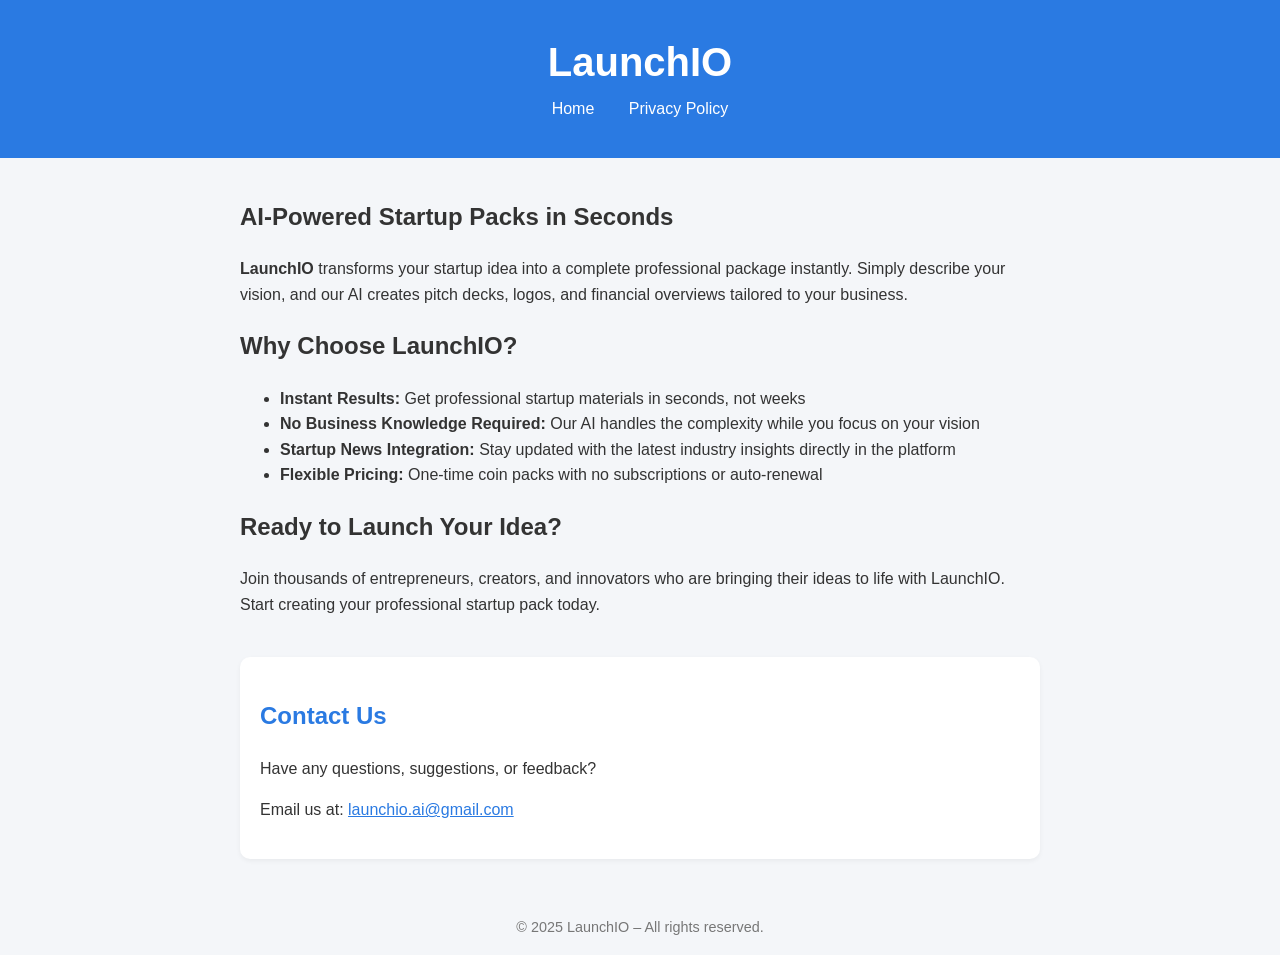
==== index.html @ 21ca0f2a "initial commit" ====
<!DOCTYPE html>
<html lang="en">
<head>
  <meta charset="UTF-8">
  <title>LaunchIO</title>
  <style>
    body {
      font-family: 'Segoe UI', sans-serif;
      margin: 0;
      background-color: #f4f6f9;
      color: #333;
    }
    header {
      background-color: #2a7ae2;
      color: white;
      padding: 40px 20px;
      text-align: center;
    }
    header h1 {
      margin: 0;
      font-size: 2.5em;
    }
    nav {
      margin-top: 15px;
    }
    nav a {
      margin: 0 15px;
      color: white;
      text-decoration: none;
      font-weight: 500;
    }
    main {
      max-width: 800px;
      margin: 40px auto;
      padding: 0 20px;
      line-height: 1.6;
    }
    footer {
      text-align: center;
      margin: 60px 0 20px;
      font-size: 0.9em;
      color: #777;
    }
    .contact {
      background: #fff;
      padding: 20px;
      margin-top: 40px;
      border-radius: 10px;
      box-shadow: 0 2px 5px rgba(0,0,0,0.05);
    }
    .contact h2 {
      color: #2a7ae2;
    }
    .contact a {
      color: #2a7ae2;
    }
  </style>
</head>
<body>
  <header>
    <h1>LaunchIO</h1>
    <nav>
      <a href="index.html">Home</a>
      <a href="privacy.html">Privacy Policy</a>
    </nav>
  </header>

  <main>
    <h2>AI-Powered Startup Packs in Seconds</h2>
    <p><strong>LaunchIO</strong> transforms your startup idea into a complete professional package instantly. Simply describe your vision, and our AI creates pitch decks, logos, and financial overviews tailored to your business.</p>

    <h2>Why Choose LaunchIO?</h2>
    <ul>
      <li><strong>Instant Results:</strong> Get professional startup materials in seconds, not weeks</li>
      <li><strong>No Business Knowledge Required:</strong> Our AI handles the complexity while you focus on your vision</li>
      <li><strong>Startup News Integration:</strong> Stay updated with the latest industry insights directly in the platform</li>
      <li><strong>Flexible Pricing:</strong> One-time coin packs with no subscriptions or auto-renewal</li>
    </ul>

    <h2>Ready to Launch Your Idea?</h2>
    <p>Join thousands of entrepreneurs, creators, and innovators who are bringing their ideas to life with LaunchIO. Start creating your professional startup pack today.</p>

    <div class="contact">
      <h2>Contact Us</h2>
      <p>Have any questions, suggestions, or feedback?</p>
      <p>Email us at: <a href="mailto:launchio.ai@gmail.com">launchio.ai@gmail.com</a></p>
    </div>
  </main>

  <footer>
    &copy; 2025 LaunchIO – All rights reserved.
  </footer>
</body>
</html>
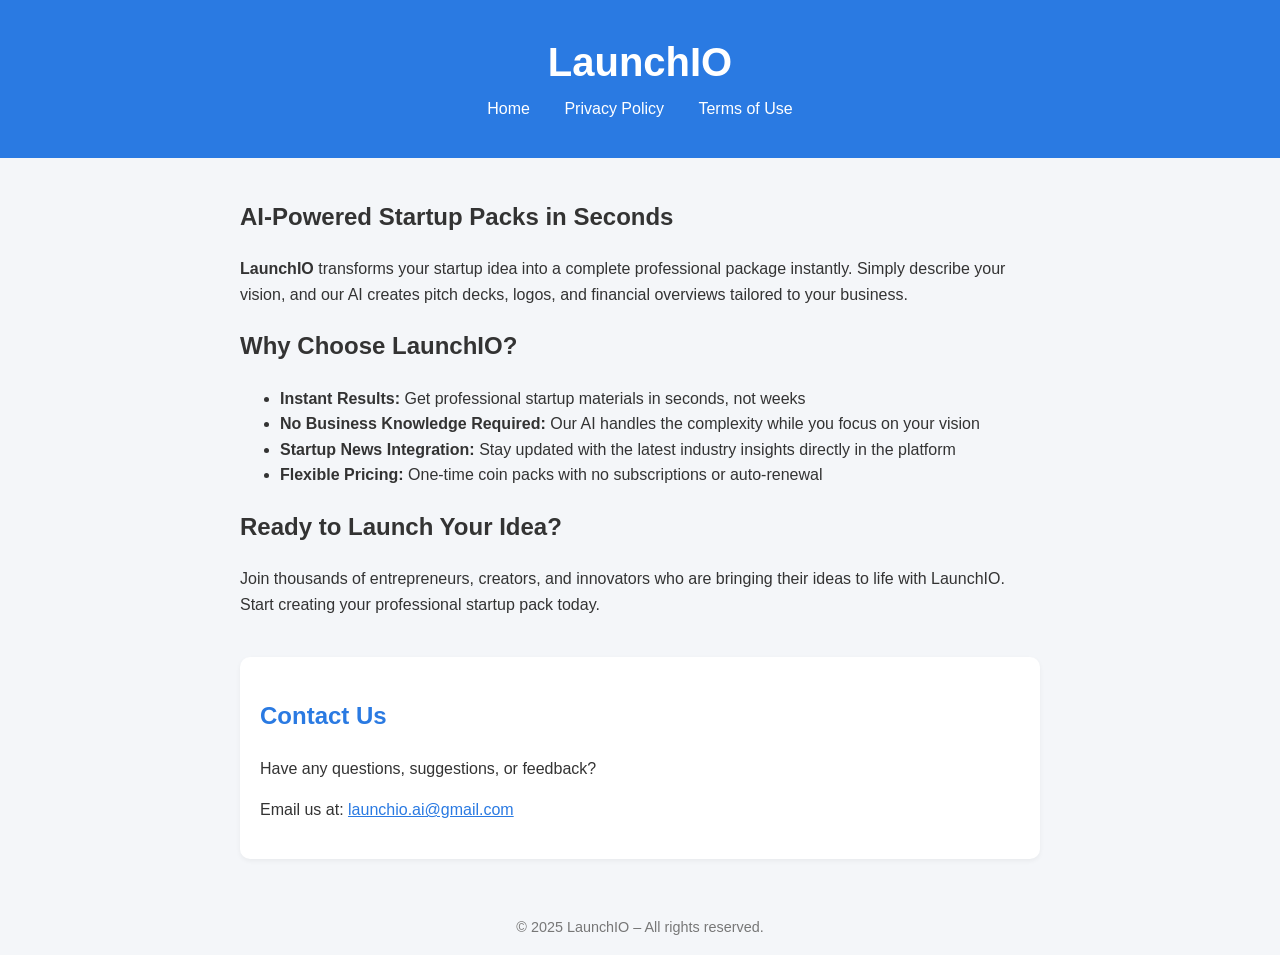
==== commit 22419869: "docs(legal): rewrite privacy policy and add terms of use Adapted from General Legal's CC0 privacy-po" ====
--- a/index.html
+++ b/index.html
@@ -62,6 +62,7 @@
     <nav>
       <a href="index.html">Home</a>
       <a href="privacy.html">Privacy Policy</a>
+      <a href="terms.html">Terms of Use</a>
     </nav>
   </header>
 
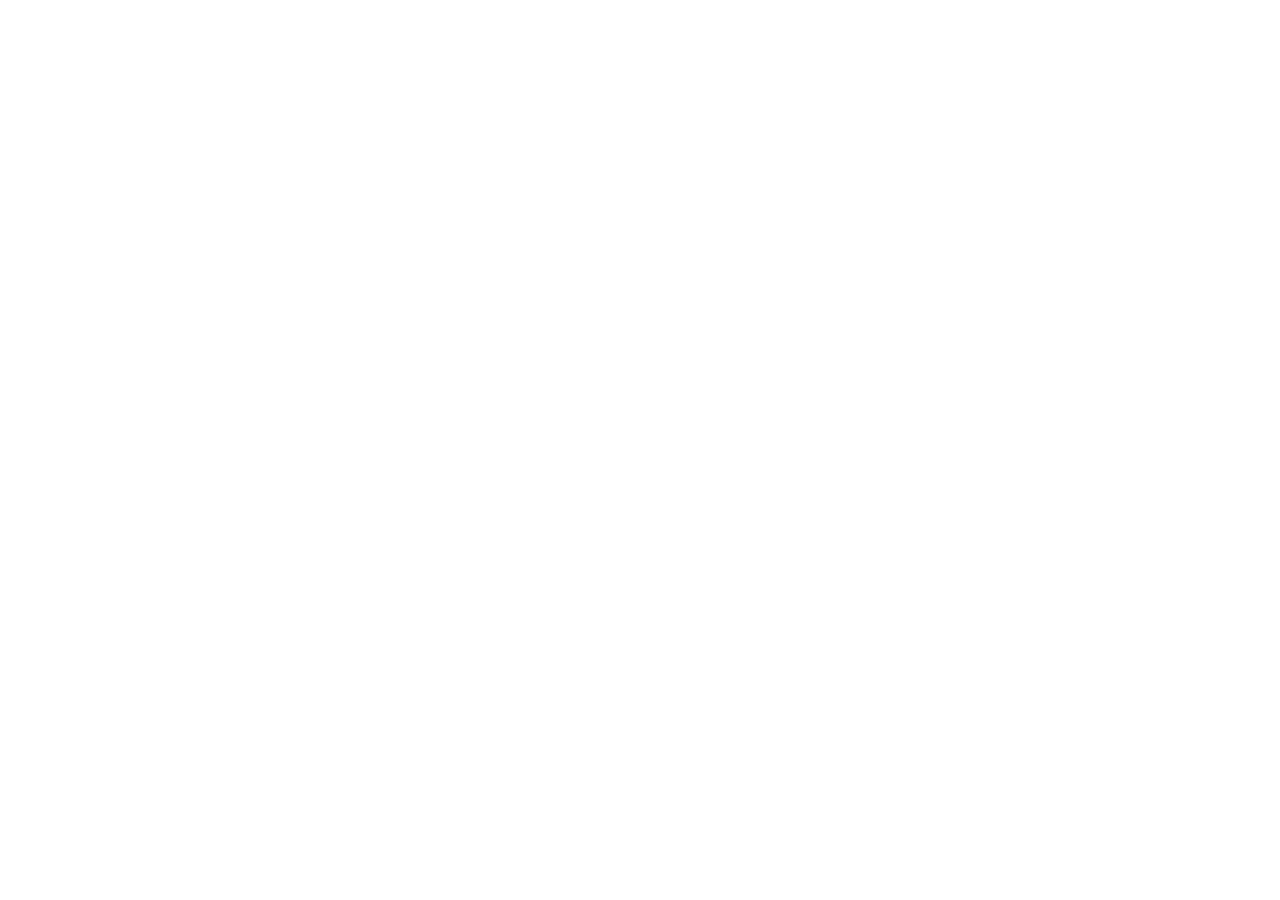
==== commit f858b8a1: "feat(redirects): turn the GitHub Pages pages into redirects The App Store listing and the released a" ====
--- a/index.html
+++ b/index.html
@@ -1,95 +1,17 @@
-<!DOCTYPE html>
+<!doctype html>
+<!-- GitHub Pages redirect: the site now lives on Firebase Hosting (see public/).
+     Keep this file. The App Store listing and the released app still link to this address. -->
 <html lang="en">
 <head>
-  <meta charset="UTF-8">
+  <meta charset="UTF-8" />
+  <meta name="viewport" content="width=device-width, initial-scale=1" />
   <title>LaunchIO</title>
-  <style>
-    body {
-      font-family: 'Segoe UI', sans-serif;
-      margin: 0;
-      background-color: #f4f6f9;
-      color: #333;
-    }
-    header {
-      background-color: #2a7ae2;
-      color: white;
-      padding: 40px 20px;
-      text-align: center;
-    }
-    header h1 {
-      margin: 0;
-      font-size: 2.5em;
-    }
-    nav {
-      margin-top: 15px;
-    }
-    nav a {
-      margin: 0 15px;
-      color: white;
-      text-decoration: none;
-      font-weight: 500;
-    }
-    main {
-      max-width: 800px;
-      margin: 40px auto;
-      padding: 0 20px;
-      line-height: 1.6;
-    }
-    footer {
-      text-align: center;
-      margin: 60px 0 20px;
-      font-size: 0.9em;
-      color: #777;
-    }
-    .contact {
-      background: #fff;
-      padding: 20px;
-      margin-top: 40px;
-      border-radius: 10px;
-      box-shadow: 0 2px 5px rgba(0,0,0,0.05);
-    }
-    .contact h2 {
-      color: #2a7ae2;
-    }
-    .contact a {
-      color: #2a7ae2;
-    }
-  </style>
+  <link rel="canonical" href="https://__PROJECT_ID__.web.app/" />
+  <meta http-equiv="refresh" content="0; url=https://__PROJECT_ID__.web.app/" />
+  <meta name="robots" content="noindex" />
+  <script>location.replace("https://__PROJECT_ID__.web.app/" + location.hash);</script>
 </head>
-<body>
-  <header>
-    <h1>LaunchIO</h1>
-    <nav>
-      <a href="index.html">Home</a>
-      <a href="privacy.html">Privacy Policy</a>
-      <a href="terms.html">Terms of Use</a>
-    </nav>
-  </header>
-
-  <main>
-    <h2>AI-Powered Startup Packs in Seconds</h2>
-    <p><strong>LaunchIO</strong> transforms your startup idea into a complete professional package instantly. Simply describe your vision, and our AI creates pitch decks, logos, and financial overviews tailored to your business.</p>
-
-    <h2>Why Choose LaunchIO?</h2>
-    <ul>
-      <li><strong>Instant Results:</strong> Get professional startup materials in seconds, not weeks</li>
-      <li><strong>No Business Knowledge Required:</strong> Our AI handles the complexity while you focus on your vision</li>
-      <li><strong>Startup News Integration:</strong> Stay updated with the latest industry insights directly in the platform</li>
-      <li><strong>Flexible Pricing:</strong> One-time coin packs with no subscriptions or auto-renewal</li>
-    </ul>
-
-    <h2>Ready to Launch Your Idea?</h2>
-    <p>Join thousands of entrepreneurs, creators, and innovators who are bringing their ideas to life with LaunchIO. Start creating your professional startup pack today.</p>
-
-    <div class="contact">
-      <h2>Contact Us</h2>
-      <p>Have any questions, suggestions, or feedback?</p>
-      <p>Email us at: <a href="mailto:launchio.ai@gmail.com">launchio.ai@gmail.com</a></p>
-    </div>
-  </main>
-
-  <footer>
-    &copy; 2025 LaunchIO – All rights reserved.
-  </footer>
+<body style="font-family:system-ui,sans-serif;background:#050507;color:#f6f5fb;padding:40px">
+  <p>This page has moved to <a style="color:#c9b6ff" href="https://__PROJECT_ID__.web.app/">https://__PROJECT_ID__.web.app/</a>.</p>
 </body>
-</html>+</html>
